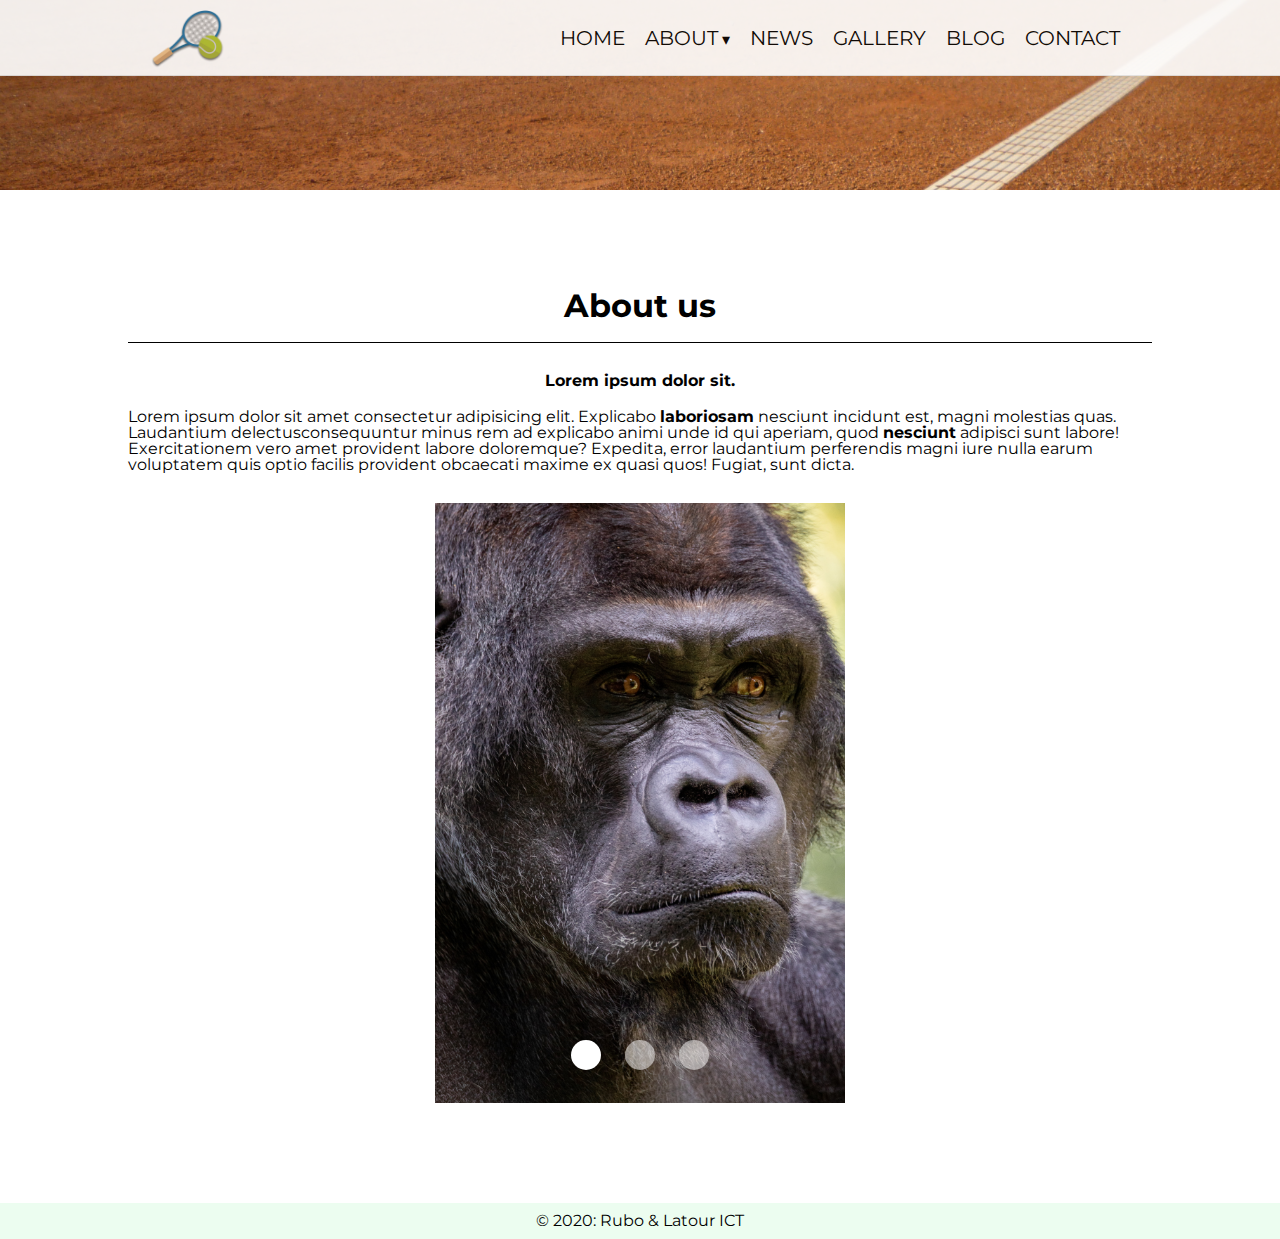
==== about.html @ 15e22660 "😀" ====
<!DOCTYPE html>
<html lang="en">

<head>
    <meta charset="utf-8">
    <meta name="viewport" content="width=device-width" initial-scale="1.0">
    <title>About | Tennis</title>
    <link rel="icon" type="image/png" href="images/tennis.png">
    <link rel="stylesheet" href="css/stylesheet.css">
    <link rel="stylesheet" href="css/font-awesome-4.7.0/css/font-awesome.min.css">
    <link href="https://fonts.googleapis.com/css2?family=Montserrat&display=swap" rel="stylesheet">
</head>

<body>
    <!-- Menu -->
    <header>
        <ul class="flex">
            <li class="site-logo">
                <a href="index.html"><img src="images/tennis.png" alt="tennis racket logo" class="logo"></a>
            </li>
            <!--&#9776 fafa bars-->
            <label class= "labelmenu" for="toggle">&#9776;</label>
            <input type="checkbox" id="toggle"/>
            <div class="nav flex">
            <li class="item"><a href="index.html">Home</a> 
                <div class=" abaout">
                    <li><a href="about.html">About</a>
                        <span class="drop-icon"></span>
                            <label  class= "labelmenusub"  for="toggle1">▾</label>
                            <input type="checkbox" id="toggle1"/>
                     <div class=" sub-menu"> 
                        <ul >
                              <li><a href="about/team.html">Our team</a></li>
                         </ul>  
                    </div>  
                </li>
                <li class="item"><a href="news.html">News</a></li>
                <li class="item"><a href="gallery.html">Gallery</a></li>
                <li class="item"><a href="blog.html">Blog</a></li>
                <li class="item"><a href="contact.html">Contact</a></li>  
            </div>
         </ul>
    </header> 
    <main>
        <!-- Main content -->
            <div class="secondary-image-header">
                <img src="images/about-header.jpg" alt="Tennis court line">
            </div>

       <div id="main-container-about" class="page-pad">
            <h1 class="center title">
                About us
            </h1>
            <article class="content-container mt">
                <h3 class="subtitle">
                    Lorem ipsum dolor sit.
                </h3>
                <p class="p1">
                    Lorem ipsum dolor sit amet consectetur adipisicing elit. Explicabo <b>laboriosam</b> nesciunt incidunt est, magni molestias
                    quas.
                    Laudantium delectusconsequuntur minus rem ad explicabo animi unde id qui aperiam, quod <b>nesciunt</b> adipisci sunt
                    labore!
                    Exercitationem vero amet provident labore doloremque?
                    Expedita, error laudantium perferendis magni iure nulla earum voluptatem quis optio facilis provident obcaecati
                    maxime ex quasi quos! Fugiat, sunt dicta.
                </p>
            </article>
            <div>
                <!-- Use vertical images only for best carousel optimization -->
                <!-- Max 6 images -->
                <section class="carousel">
                    <ul class="slides">
                        <input type="radio" name="radio-buttons" id="img-1" checked />
                        <li class="slide-container">
                            <div class="slide-image">
                                <img src="images/ape-1.jpg" alt="Picture of ape">
                            </div>
                            <div class="carousel-controls">
                                <label for="img-3" class="prev-slide">
                                    <span>&lsaquo;</span>
                                </label>
                                <label for="img-2" class="next-slide">
                                    <span>&rsaquo;</span>
                                </label>
                            </div>
                        </li>
                        <input type="radio" name="radio-buttons" id="img-2" />
                        <li class="slide-container">
                            <div class="slide-image">
                                <img src="images/ape-2.jpg" alt="Picture of ape">
                            </div>
                            <div class="carousel-controls">
                                <label for="img-1" class="prev-slide">
                                    <span>&lsaquo;</span>
                                </label>
                                <label for="img-3" class="next-slide">
                                    <span>&rsaquo;</span>
                                </label>
                            </div>
                        </li>
                        <input type="radio" name="radio-buttons" id="img-3" />
                        <li class="slide-container">
                            <div class="slide-image">
                                <img src="images/ape-3.jpg" alt="Picture of ape">
                            </div>
                            <div class="carousel-controls">
                                <label for="img-2" class="prev-slide">
                                    <span>&lsaquo;</span>
                                </label>
                                <label for="img-1" class="next-slide">
                                    <span>&rsaquo;</span>
                                </label>
                            </div>
                        </li>
                        <div class="carousel-dots">
                            <label for="img-1" class="carousel-dot" id="img-dot-1"></label>
                            <label for="img-2" class="carousel-dot" id="img-dot-2"></label>
                            <label for="img-3" class="carousel-dot" id="img-dot-3"></label>
                        </div>
                    </ul>
                </section>
            </div>
        </div>
    </main>
    <footer>
        &copy; 2020: Rubo & Latour ICT
    </footer>
</body>
</html>
<!-- Fixes transition loading on page refresh bug -->
<script> </script>
---- css/stylesheet.css ----
/*
    FILE: stylesheet.css
    AUTHORS: Rutger Boudewijn & Jasper Latour
*/

/* Standard resets to make our lives easier and general styling */
* {
    margin: 0;
    padding-left: 0;
    box-sizing: border-box;
}

body {
    line-height: 1;
    color: black;
    background: white;
    /* source: https://fonts.google.com/specimen/Montserrat?sidebar.open=true&selection.family=Montserrat */
    font-family: 'Montserrat', sans-serif;
    font-size: 1em;
    margin: 0 auto;
}

article, aside, details, figcaption, figure,
footer, header, hgroup, menu, nav, section, img{ 
    display:block;
}

a {
    text-decoration: none;
    color: black;
}

li {
    list-style-type: none;
}

.quote {
    font-style: italic;
    text-align: center;
}

.center {
    text-align: center;
}

.centerline {
    text-align: center;
    text-decoration: underline;
}

.title {
    padding-bottom: 20px;
    border-bottom: 1px solid #000;
}

.subtitle {
    font-size: 1em;
    padding-bottom: 20px;
    text-align: center;
}

.news-subtitle {
    font-size: 1em;
    padding-bottom: 10px;
}

.mt {
    margin-top: 30px;
}

.flex {
    display: flex;
}

/* Menu */
header {
    position: fixed;
    z-index: 100;
    background-color: #fff;
    width: 100%;
    opacity: .9;
    border-bottom: 1px solid rgba(0, 0, 0, .1);
}

header > ul {
    align-items: center;
    justify-content: space-between;
    flex-wrap: wrap;
    padding: 0 150px;
}

header > ul > .nav > li {
    padding: 10px 5px;
    text-transform: uppercase;
    margin: 0 5px;
}

header > ul > .nav > li a {
    font-size: 20px;
    transition: .25s all;
}

header > ul > .nav > li a:hover {
    color: #2AA842;
}

header > ul > .site-logo > a > img{
    width: 75px;
    height: 75px;
}

.labelmenu {
    margin: 0 40px 0 0;
    font-size: 26px;
    line-height: 70px;
    display: none;
    width: 26px;  
}

#toggle {
    display: none;
}

/* Submenu */
header > ul > .nav > li > ul {
    display: none;
}

.sub-menu  {
    box-shadow: 0 2px 8px rgba(0, 0, 0, 0.23);
    border-width: 1;
    display:none;
    border-radius: 8px;
}

/*check about if hover*/
header > ul > .nav > li:hover > .sub-menu {
    display: block;
    position: absolute;
    background-color: white;
    padding: 10px 10px;
}

header .sub-menu li:last-child {
    width: 100%;
    padding-top: 5px;
    border-width: 0; 
}

header .sub-menu {
    border-width: 1px 1px 0;
    margin: 0 1em;
}
  
header .sub-menu li:last-child {
    border-width: 0;
}

header label.drop-icon, #toggle-menu span.drop-icon {
    padding: 1em;
    font-size: 1em;
    text-align: center;
    background-color: rgba(0, 0, 0, .125);
    text-shadow: 0 0 0 transparent;
    color: rgba(255, 255, 255, .75);
}
  
.sub-menu {
    position: relative;   
    border-radius: 1px 1px 0 rgba(0, 0, 0, .125);
}

/*verbergt checkbox*/
  header input[type="checkbox"] {
  display: none;
}

/* Main content homepage */ 

.page-pad {
    width: 1024px;
    margin: 0 auto;
    padding: 100px 0;
}

main > .header-image-container {
    position: relative;
}

main > .header-image-container > .header-image {
    width: 100%;
}

main > .header-image-container > .header-text {
    position: absolute;
    transform: translateX(-50%);
    left: 48%;
    bottom: 40%;
    color: white;
    opacity: .9;
}

main > .header-image-container > .contact-us {
    position: absolute;
    transform: translateX(-50%);
    left: 48%;
    bottom: 20%;
    opacity: .9;
}

main > .header-image-container > .contact-us > a {
    background-color: #2AA842;
    border: 1px solid #6bad77;
    color:white; 
    padding: 20px;
    display: block;
    position: relative;
    text-transform: uppercase;
    transition: .25s all;
}

main > .header-image-container > .contact-us > a:hover {
    background-color: #6bad77;
    border: 1px solid #6bad77;
}

/* Article one (homepage) */
/* Slightly green background */
.green-bg {
    background-color: rgba(147, 241, 169, 0.178);
} 

#hp-article-one > .page-pad {
    display: flex;
    justify-content: center;
}

#hp-article-one > .page-pad > article {
    width: 350px;
    padding: 0 50px;
    display: block;
    text-align: center;
}

#hp-article-one > .page-pad > article > p {
    font-style: italic;
}

#hp-article-one > .page-pad > article > img {
    width: 150px;
    margin-bottom: 15px;
    display: inline-block;
}

/* Article two (homepage) */
#hp-article-two > .flexbox {
    display: flex;
    flex-wrap: wrap;
}

#hp-article-two > .flexbox > .news-item {
    position: relative;
    flex: 1;
    margin: 40px 20px 0px 20px;
}

#hp-article-two > .flexbox > .news-item > .news-description {
    position: absolute;
    background-color: #fff;
    top: 48%;
    left: 48%;
    transform: translate(-50%, -50%);
    width: 80%;
    padding: 10px;
    opacity: 0.7;
    transition: .25s all;
}

#hp-article-two > .flexbox > .news-item:hover > .news-description {
    display: block;
    opacity: .9;
}

#hp-article-two > .flexbox > .news-item > .news-description > p {
    font-size: .75em;
    text-overflow: ellipsis;
    white-space: nowrap;
    overflow: hidden;
}

#hp-article-two > .flexbox > .news-item > img {
    width: 100%;
}

/* Main content about us page */
.secondary-image-header img { 
    width: 100%;
}

/* Start of carousel */

.carousel {
    margin: 30px 30% 0px 30%;
}

ul.slides {
    display: block;
    position: relative;
    height: 600px;
    margin: 0;
    padding: 0;
    overflow: hidden;
    list-style: none;
}

.slides * {
    user-select: none;
}

ul.slides input {
    display: none; 
}


.slide-container { 
    display: block; 
}

.slide-image {
    display: block;
    position: absolute;
    width: 100%;
    height: 100%;
    top: 0;
    opacity: 0;
    transition: all .7s ease-in-out;
}   

.slide-image img {
    width: 100%;
    height: 100%;
    object-fit: cover;
}

.carousel-controls {
    position: absolute;
    top: 0;
    left: 0;
    right: 0;
    z-index: 999;
    font-size: 100px;
    line-height: 600px;
    color: #fff;
}

.carousel-controls label {
    display: none;
    position: absolute;
    padding: 0 20px;
    opacity: 0;
    transition: opacity .2s;
    cursor: pointer;
}

.slide-image:hover + .carousel-controls label {
    opacity: 0.5;
}

.carousel-controls label:hover {
    opacity: 1;
}

.carousel-controls .prev-slide {
    width: 49%;
    text-align: left;
    left: 0;
}

.carousel-controls .next-slide {
    width: 49%;
    text-align: right;
    right: 0;
}

.carousel-dots {
    position: absolute;
    left: 0;
    right: 0;
    bottom: 20px;
    z-index: 999;
    text-align: center;
}

.carousel-dots .carousel-dot {
    display: inline-block;
    width: 30px;
    height: 30px;
    border-radius: 50%;
    background-color: #fff;
    opacity: 0.5;
    margin: 10px;
}

input:checked + .slide-container .slide-image {
    opacity: 1;
    transform: scale(1);
    transition: opacity 1s ease-in-out;
}

input:checked + .slide-container .carousel-controls label {
     display: block; 
}

input#img-1:checked ~ .carousel-dots label#img-dot-1,
input#img-2:checked ~ .carousel-dots label#img-dot-2,
input#img-3:checked ~ .carousel-dots label#img-dot-3,
input#img-4:checked ~ .carousel-dots label#img-dot-4,
input#img-5:checked ~ .carousel-dots label#img-dot-5,
input#img-6:checked ~ .carousel-dots label#img-dot-6 {
	opacity: 1;
}

input:checked + .slide-container .nav label { 
    display: block; 
}

/* End of carousel */

/* Main content team page */
#main-container-team > div > section.team {
    display: flex;
    flex-basis: 100px;
}

#main-container-team > div > section.team > .team-member {
    position: relative;
}

#main-container-team > div > section.team > .team-member > img {
    width: 90%;
    margin: 0 auto;
}

#main-container-team > div > section.team > .team-member > .team-member-info {
    position: absolute;
    top: 0;
    transform: translateX(-50%);
    left: 50%;
    top: 50%;
    background-color: #fff;
    padding: 30px;
    opacity: .7;
}

#main-container-team > div > section.team > .team-member > .team-member-info > .name {
    font-size: 26px;
    padding-bottom: 10px;
}

#main-container-team > div > section.team > .team-member > .team-member-info > p {
    white-space: nowrap;
}

/* Main content news page */
#main-container-news > div .news-item {
    display: flex;
    padding: 20px;
    box-shadow: 0 2px 8px rgba(0, 0, 0, 0.23);
    position: relative;
}

#main-container-news > div .news-item .date {
    position: absolute;
    bottom: 20px;
    font-size: .75em;
    font-style: italic;
}

#main-container-news > div .news-item > .news-text {
    padding-bottom: 30px;
}

#main-container-news > div .news-item > .news-text > .read-more {
    display: inline-block;
    margin-top: 10px;
    color: #ADB734;
}

#main-container-news > div .news-item > .news-text > .read-more:hover {
    text-decoration: underline;
}

#main-container-news > div .news-item:nth-child(odd) > .news-text {
    text-align: right;
}

#main-container-news > div .news-item:nth-child(odd) .date {
    left: 20px;
}

#main-container-news > div .news-item:nth-child(odd) > img {
    margin-left: 20px;
}

#main-container-news > div .news-item:nth-child(even) > img {
    margin-right: 20px;
}

#main-container-news > div .news-item:nth-child(even) .date {
    right: 20px;
}

#main-container-news > div .news-item > .news-text {
    justify-content: space-between;
}

#main-container-news > div .news-item > .subtitle {
    align-items: start;
}

#main-container-news > div .news-item > img {
    height: 200px;
}

/* Main content news detail page */

#main-container-news-detail > div p {
    padding-bottom: 10px;
}

#main-container-news-detail > div p:last-of-type {
    padding-bottom: 0px;
}

#main-container-news-detail > div .flex {
    flex-wrap: wrap;
}

#main-container-news-detail > div .img-item {
    flex: 0 calc(100%/3);
    width: 100%;
    display: flex;
    padding: 10px;
}

#main-container-news-detail > div .img-item img {
    width: 100%;
}

#main-container-imagegallery> .page-pad{
    width: 1090px;
    margin: 0 auto;
    padding: 100px 0;
}

/*main content gallery*/

#main-container-imagegallery> .gallery { 
  font-size: 0;
  flex-flow: row wrap; 
  display: flex;
  margin: 0 auto;
  
}

#main-container-imagegallery> .gallery div { 
  -webkit-box-flex: auto;
  -ms-flex: auto;
  flex: auto; 
  width: 250px;
  margin: .5vw; 
}

#main-container-imagegallery> .gallery div img { 
  width: 100%; 
  height: auto; 
  border-radius: 20px;
  transition: 0.3s;
}

#main-container-imagegallery> .gallery div img{
    object-fit: cover;
    
    width: 100%; 
  height: auto; 
  border-radius: 20px;
  transition: 0.3s;
}

#main-container-imagegallery> .gallery div img:hover { 
    transform: scale(1.05);
}

.page-pad-gallery {
    width: 12 px;
    margin: 1 auto;
    padding: 20px 20px;
}
 
/*main content blog*/
#main-container-blog> .box {
    display: flex;
    flex-wrap: wrap;
    flex-grow: 1;
    justify-content: space-between;  
}

#main-container-blog> .box:hover {
    display: flex;
    flex-wrap: wrap;
    flex-grow: 1;
    justify-content: space-between;  
box-shadow: 20px 50px 100px rgba(0, 0, 0, 0.5);
}

#main-container-blog>div .post {
    width: 50%;
    height: auto;
    display: flex;
    padding: 30px 50px 40px;
    position: relative;
    flex-wrap: wrap;
    box-shadow: 0 2px 8px rgba(0, 0, 0, 0.23);
    justify-content: center;
    opacity: 1;
    transition: 0.3s;
}

#main-container-blog>div .post:nth-child(3n) {
    width: 100%;
}

#main-container-blog> div .post:hover  {
    transform: scale(1.05);
    background: #e2a9e5;
    background: -moz-linear-gradient(-45deg, #e2a9e5 15%, #2b94e5 100%);
    background: -webkit-linear-gradient(-45deg, #e2a9e5 15%,#2b94e5 100%);
    background: linear-gradient(135deg, #e2a9e5 15%,#2b94e5 100%);

}

#main-container-blog>div .post .blogtitle{
    width: auto;
    height: 1%; 
    text-overflow: ellipsis;
    text-decoration: underline;
    margin: 30px auto;
    display: flex;  
}

#main-container-blog>div .post .blogtext{
    text-align: center;
    width: 100%;
}
  
#main-container-blog>div .post .blogtext > img{
    flex: 0 calc(100%/3);
    width: 30%;
    display: flex;
    padding: 10px;
    justify-content: center;
    margin: 0 auto;
}

#main-container-blog>div .post:nth-child(3n) {
    width: 100%;
}

#main-container-blog > div .post .readmore:hover {
    text-decoration: underline;
}

/*backtroudn flexboxes blog*/
#main-container-blog >div .post1{
    background-color: #FDF0EC;
}

#main-container-blog >div .post2{
    background-color: #98bec8;
}

#main-container-blog >div .post3{
    background-color: #3bab87;
}

#main-container-blog >div .post4{
    background-color: #7290a4;
}

#main-container-blog >div .post5{
    background-color: #2b2f3c;
}

#main-container-blog >div .white{
    color: rgb(255, 255, 255);
    margin: 0 auto 35px;
    z-index: 10;
    max-width: 500px;
}

/*main content contact*/

input[type=text], select, textarea {
    width: 100%; 
    padding: 12px; 
    border: 1px solid #ccc; 
    border-radius: 10px; 
    box-sizing: border-box; 
    margin-top: 6px; 
    margin-bottom: 16px; 
    resize: vertical 
}

.buttonradio{
    padding-bottom: 20px;
    width:100%;
    display: inline-block;
}

 /*oustside box form*/
.boxcontact{
    display: flex;
    flex-wrap: wrap;
    flex-grow: 1;
    justify-content: space-between;
    resize: vertical
}

/*styling name 2 fields*/
form .name {
    display: flex;
    flex-wrap: wrap;
    padding: 30 px;
    padding-top: 10px;
}

.itemname{
    flex: 0 48%;
    padding-right:7px ;
}

  .contentform{
    width: 49%;
    height: auto;
    display: flex;
    padding: 30px 40px 60px;
    position: relative;
    flex-wrap: wrap;
    box-shadow: 0 2px 8px rgba(0, 0, 0, 0.23);
    justify-content: center;
    opacity: 1;
    transition: 0.3s;
  }
  
   /* Style  submit button  */
  .contentform input[type=submit] {
    background-color: #2AA842;
    border: 1px solid #6bad77;
    color:white; 
    padding: 20px;
    display: block;
    position: relative;
    text-transform: uppercase;
    transition: .25s all;
  }
  
  /*hover style submit button*/
  .contentform input[type=submit]:hover {
    background-color: #6bad77;
    border: 1px solid #6bad77;
  }
  
  .contentform .container {
    border-radius: 5px;
    background-color: #f2f2f2;
    padding: 20px;
  }

/* Footer */
    footer {
        padding: 10px;
        text-align: center;
        background-color: rgba(147, 241, 169, 0.178);
        width: 100%;
    }

/* Keyframes */
/* Infinite rotation */ 
    @keyframes rotating {
        from {
            transform: rotate(0deg);
     }
     to {
            transform: rotate(360deg);
     }
    }

    .rotating {
     animation: rotating .5s linear infinite;
    }

/* Mediaqueries */
@media only screen and (max-width: 1180px) {
    #main-container-news-detail > div .img-item.item-4, #main-container-news-detail > div .img-item.item-5 {
        flex: 0 50%;
    }
    
    .page-pad {
        padding: 50px;
        width: 100%;
    }

    .quote {
        display: none;
    }

    #hp-article-two > .flexbox > .news-item {
        flex: 0 calc(50% - 40px);
    }

    .subtitle {
        padding-bottom: 10px;
    }

    .title {
        padding-bottom: 10px;
    }

    header ul {
        padding: 0 50px;
    }

    .secondary-image-header {
        opacity: 0;
        height: 75px;
    }

    #main-container-news-detail > div .img-item {
        flex: 0 50%;
    } 
}

@media only screen and (max-width: 785px) {
    /*show lines*/
    .labelmenu  {
    display: block;
    cursor: pointer;
    }
    
    /*hide normal menu*/
    .nav {
    text-align: center;
    width: 100%;
    display: none;
    }

    /*zlitle menu*/
    nav a {
    display: block;
    border-bottom: 1px solid #EAEAEB;
    margin: 0;
 
    }
    /*check if clicked*/
    #toggle:checked + .nav {
    display: block;
    }    

    #toggle1:checked + .sub-menu {
        display: block;
    } 
    
    header .sub-menu  {
        border-width: 0;
        margin: 0;
        position: relative;
        left: 0;
        width: 100%;
        z-index: 3000;
        box-shadow:0 0px 0px rgb(255, 255, 255) ; 
    }        
    
    body {
        font-size: .75em;
    }

    .mt {
        margin-top: 20px;
    }

    .carousel {
        margin: 30px 5% 0px 5%
    }

    #hp-article-one > .page-pad > article {
        width: 100%;
        
    }

    #hp-article-one > .page-pad > article > img {
        width: 80px;
    }

    #hp-article-two > .flexbox > .news-item {
        flex: 0 100%;
        margin: 10px;
    }

    #hp-article-two > .flexbox > .news-item:first-of-type {
        flex: 0 100%;
        margin-top: 30px;
    }
    
    #main-container-news-detail > div .img-item {
        flex-basis: 100%;
    }
    
    #main-container-blog > div .post> img{
        flex: 0 50%;
    }

    #main-container-news > div .news-item > img {
        display: none;
    }

    #main-container-blog > div .post> img{
        flex: 0 50%;
    }

    #hp-article-one {
        padding-top: 100px;
    }

    .header-image-container {
        display: none;
    }

    .grid-item {
        flex-basis: 50%;
      } 
      
    #main-container-blog > div .post>.blogtext> img{
        display: none;
    }

    #main-container-blog>div .post {
    width: 100%;
    }
    .contentform{
        width: 100%;
    }
    .itemname{
        flex: 0 100%
    }
    
}
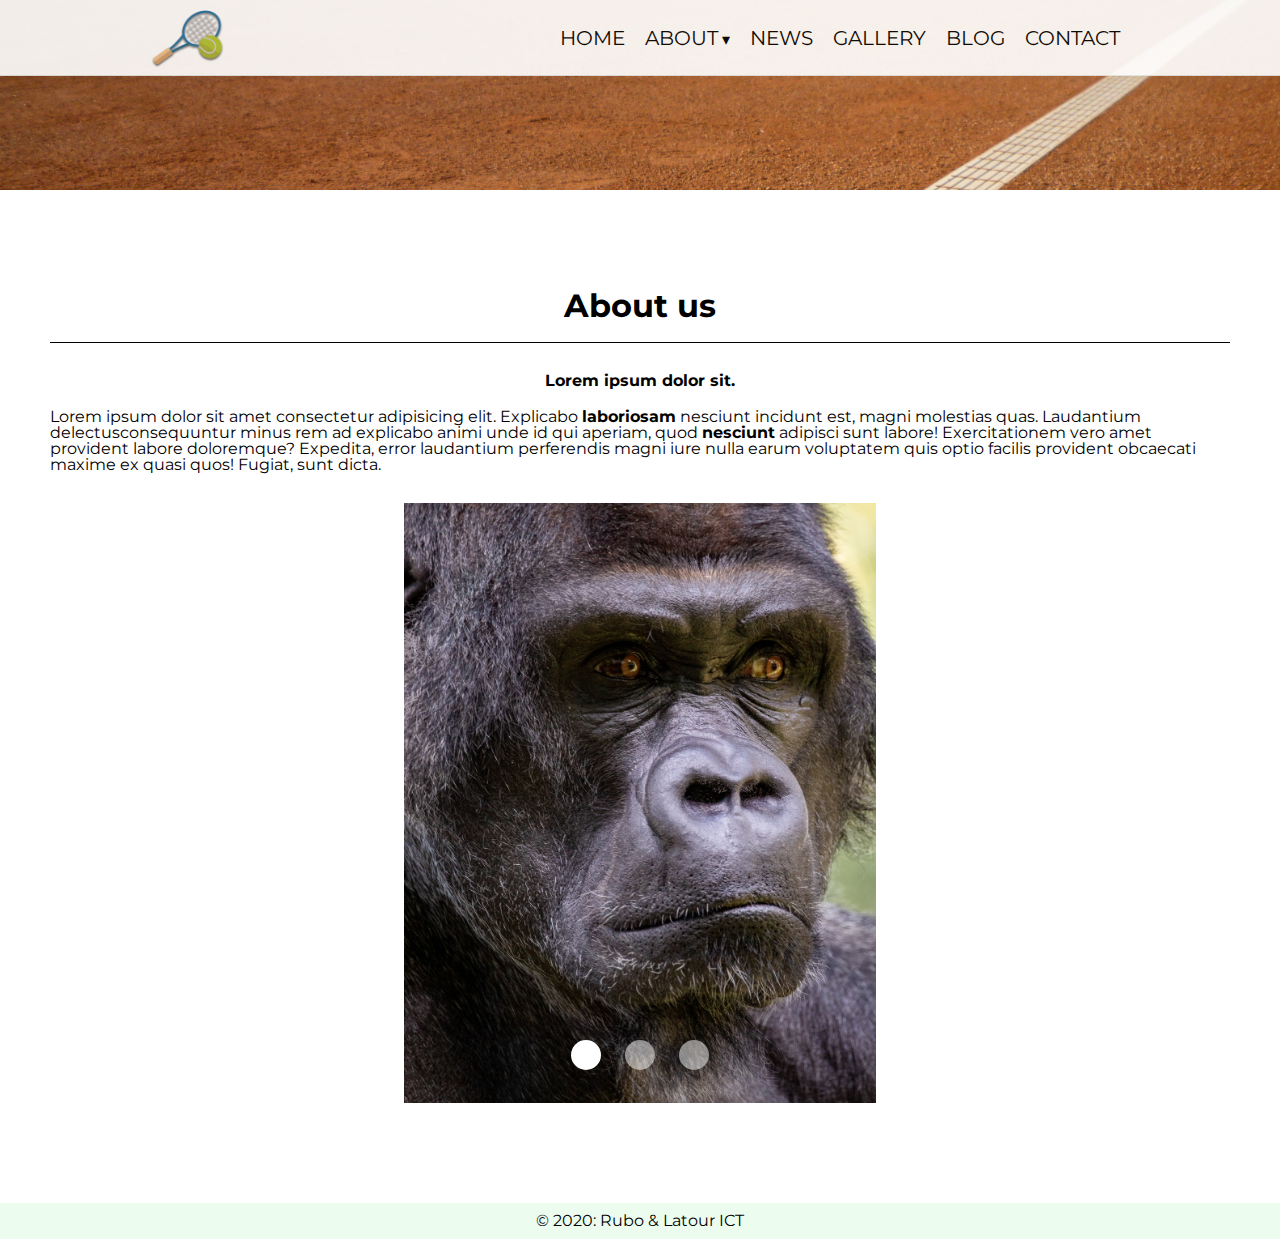
==== commit c31e952a: ".2" ====
--- a/about.html
+++ b/about.html
@@ -19,33 +19,33 @@
                 <a href="index.html"><img src="images/tennis.png" alt="tennis racket logo" class="logo"></a>
             </li>
             <!--&#9776 fafa bars-->
-            <label class= "labelmenu" for="toggle">&#9776;</label>
-            <input type="checkbox" id="toggle"/>
-            <div class="nav flex">
-            <li class="item"><a href="index.html">Home</a> 
-                <div class=" abaout">
-                    <li><a href="about.html">About</a>
-                        <span class="drop-icon"></span>
-                            <label  class= "labelmenusub"  for="toggle1">▾</label>
-                            <input type="checkbox" id="toggle1"/>
-                     <div class=" sub-menu"> 
-                        <ul >
-                              <li><a href="about/team.html">Our team</a></li>
-                         </ul>  
-                    </div>  
+            <label class="labelmenu" for="toggle">&#9776;</label>
+            <input type="checkbox" id="toggle" />
+            <nav class="nav flex">
+                <li class="item"><a href="index.html">Home</a></li>
+                <li>
+                    <a href="about.html">About</a>
+                    <span class="drop-icon"></span>
+                    <label class="labelmenusub" for="toggle1">▾</label>
+                    <input type="checkbox" id="toggle1" />
+                    <div class="sub-menu">
+                        <ul>
+                            <li><a href="about/team.html">Our team</a></li>
+                        </ul>
+                    </div>
                 </li>
                 <li class="item"><a href="news.html">News</a></li>
                 <li class="item"><a href="gallery.html">Gallery</a></li>
                 <li class="item"><a href="blog.html">Blog</a></li>
-                <li class="item"><a href="contact.html">Contact</a></li>  
-            </div>
-         </ul>
-    </header> 
+                <li class="item"><a href="contact.html">Contact</a></li>
+            </nav>
+        </ul>
+    </header>
     <main>
         <!-- Main content -->
-            <div class="secondary-image-header">
-                <img src="images/about-header.jpg" alt="Tennis court line">
-            </div>
+        <div class="secondary-image-header">
+            <img src="images/about-header.jpg" alt="Tennis court line">
+        </div>
 
        <div id="main-container-about" class="page-pad">
             <h1 class="center title">
--- a/css/stylesheet.css
+++ b/css/stylesheet.css
@@ -51,6 +51,7 @@
 .title {
     padding-bottom: 20px;
     border-bottom: 1px solid #000;
+    font-size: 2em;
 }
 
 .subtitle {
@@ -170,7 +171,7 @@
     border-radius: 1px 1px 0 rgba(0, 0, 0, .125);
 }
 
-/*verbergt checkbox*/
+/* Hides checkbox */
   header input[type="checkbox"] {
   display: none;
 }
@@ -178,7 +179,7 @@
 /* Main content homepage */ 
 
 .page-pad {
-    width: 1024px;
+    width: 1180px;
     margin: 0 auto;
     padding: 100px 0;
 }
@@ -194,7 +195,7 @@
 main > .header-image-container > .header-text {
     position: absolute;
     transform: translateX(-50%);
-    left: 48%;
+    left: 50%;
     bottom: 40%;
     color: white;
     opacity: .9;
@@ -203,7 +204,7 @@
 main > .header-image-container > .contact-us {
     position: absolute;
     transform: translateX(-50%);
-    left: 48%;
+    left: 50%;
     bottom: 20%;
     opacity: .9;
 }
@@ -267,8 +268,8 @@
 #hp-article-two > .flexbox > .news-item > .news-description {
     position: absolute;
     background-color: #fff;
-    top: 48%;
-    left: 48%;
+    top: 50%;
+    left: 50%;
     transform: translate(-50%, -50%);
     width: 80%;
     padding: 10px;
@@ -399,6 +400,7 @@
     background-color: #fff;
     opacity: 0.5;
     margin: 10px;
+    cursor:pointer;
 }
 
 input:checked + .slide-container .slide-image {
@@ -471,7 +473,7 @@
 
 #main-container-news > div .news-item .date {
     position: absolute;
-    bottom: 20px;
+    bottom: 200px;
     font-size: .75em;
     font-style: italic;
 }
@@ -556,35 +558,30 @@
 /*main content gallery*/
 
 #main-container-imagegallery> .gallery { 
-  font-size: 0;
-  flex-flow: row wrap; 
-  display: flex;
-  margin: 0 auto;
-  
-}
-
-#main-container-imagegallery> .gallery div { 
-  -webkit-box-flex: auto;
-  -ms-flex: auto;
-  flex: auto; 
-  width: 250px;
-  margin: .5vw; 
+    font-size: 0;
+    flex-flow: row wrap; 
+    display: flex;
+    margin: 0 auto;
+}
+
+#main-container-imagegallery> .gallery div {
+    flex: auto; 
+    width: 250px;
+    margin: .5vw; 
 }
 
 #main-container-imagegallery> .gallery div img { 
-  width: 100%; 
-  height: auto; 
-  border-radius: 20px;
-  transition: 0.3s;
+    width: 100%; 
+    height: auto; 
+    border-radius: 20px;
+    transition: 0.3s;
 }
 
 #main-container-imagegallery> .gallery div img{
-    object-fit: cover;
-    
-    width: 100%; 
-  height: auto; 
-  border-radius: 20px;
-  transition: 0.3s;
+    object-fit: cover;width: 100%; 
+    height: auto; 
+    border-radius: 20px;
+    transition: 0.3s;
 }
 
 #main-container-imagegallery> .gallery div img:hover { 
@@ -610,7 +607,7 @@
     flex-wrap: wrap;
     flex-grow: 1;
     justify-content: space-between;  
-box-shadow: 20px 50px 100px rgba(0, 0, 0, 0.5);
+    box-shadow: 20px 50px 100px rgba(0, 0, 0, 0.5);
 }
 
 #main-container-blog>div .post {
@@ -633,9 +630,6 @@
 #main-container-blog> div .post:hover  {
     transform: scale(1.05);
     background: #e2a9e5;
-    background: -moz-linear-gradient(-45deg, #e2a9e5 15%, #2b94e5 100%);
-    background: -webkit-linear-gradient(-45deg, #e2a9e5 15%,#2b94e5 100%);
-    background: linear-gradient(135deg, #e2a9e5 15%,#2b94e5 100%);
 
 }
 
@@ -699,6 +693,9 @@
 }
 
 /*main content contact*/
+#main-contact-container h2 {
+    font-size: 26px;
+}
 
 input[type=text], select, textarea {
     width: 100%; 
@@ -708,7 +705,7 @@
     box-sizing: border-box; 
     margin-top: 6px; 
     margin-bottom: 16px; 
-    resize: vertical 
+    resize: vertical;
 }
 
 .buttonradio{
@@ -723,7 +720,7 @@
     flex-wrap: wrap;
     flex-grow: 1;
     justify-content: space-between;
-    resize: vertical
+    resize: vertical;
 }
 
 /*styling name 2 fields*/
@@ -736,10 +733,13 @@
 
 .itemname{
     flex: 0 48%;
-    padding-right:7px ;
-}
-
-  .contentform{
+}
+
+.itemname.first {
+    margin-right: 4%;
+}
+
+.contentform {
     width: 49%;
     height: auto;
     display: flex;
@@ -750,10 +750,10 @@
     justify-content: center;
     opacity: 1;
     transition: 0.3s;
-  }
-  
-   /* Style  submit button  */
-  .contentform input[type=submit] {
+}
+
+/* Style  submit button  */
+.contentform input[type=submit] {
     background-color: #2AA842;
     border: 1px solid #6bad77;
     color:white; 
@@ -762,49 +762,46 @@
     position: relative;
     text-transform: uppercase;
     transition: .25s all;
-  }
-  
-  /*hover style submit button*/
-  .contentform input[type=submit]:hover {
+}
+
+/*hover style submit button*/
+.contentform input[type=submit]:hover {
     background-color: #6bad77;
     border: 1px solid #6bad77;
-  }
-  
-  .contentform .container {
+    cursor: pointer;
+}
+
+.contentform .container {
     border-radius: 5px;
     background-color: #f2f2f2;
     padding: 20px;
-  }
+}
 
 /* Footer */
-    footer {
-        padding: 10px;
-        text-align: center;
-        background-color: rgba(147, 241, 169, 0.178);
-        width: 100%;
-    }
+footer {
+    padding: 10px;
+    text-align: center;
+    background-color: rgba(147, 241, 169, 0.178);
+    width: 100%;
+}
 
 /* Keyframes */
 /* Infinite rotation */ 
-    @keyframes rotating {
-        from {
-            transform: rotate(0deg);
-     }
-     to {
-            transform: rotate(360deg);
-     }
-    }
-
-    .rotating {
-     animation: rotating .5s linear infinite;
-    }
+@keyframes rotating {
+    from {
+        transform: rotate(0deg);
+    }
+    to {
+        transform: rotate(360deg);
+    }
+}
+
+.rotating {
+    animation: rotating .5s linear infinite;
+}
 
 /* Mediaqueries */
 @media only screen and (max-width: 1180px) {
-    #main-container-news-detail > div .img-item.item-4, #main-container-news-detail > div .img-item.item-5 {
-        flex: 0 50%;
-    }
-    
     .page-pad {
         padding: 50px;
         width: 100%;
@@ -814,10 +811,6 @@
         display: none;
     }
 
-    #hp-article-two > .flexbox > .news-item {
-        flex: 0 calc(50% - 40px);
-    }
-
     .subtitle {
         padding-bottom: 10px;
     }
@@ -835,12 +828,28 @@
         height: 75px;
     }
 
+    .carousel-controls label {
+        opacity: 1;
+    }
+
+    #hp-article-two > .flexbox > .news-item {
+        flex: 0 calc(50% - 40px);
+    }
+
+    #main-container-team > div > section.team > .team-member > .team-member-info > .name {
+        font-size: 20px;
+    }
+
     #main-container-news-detail > div .img-item {
         flex: 0 50%;
     } 
-}
-
-@media only screen and (max-width: 785px) {
+
+    #main-container-news-detail > div .img-item.item-4, #main-container-news-detail > div .img-item.item-5 {
+        flex: 0 50%;
+    }
+}
+
+@media only screen and (max-width: 768px) {
     /*show lines*/
     .labelmenu  {
     display: block;
@@ -937,7 +946,7 @@
 
     .grid-item {
         flex-basis: 50%;
-      } 
+    } 
       
     #main-container-blog > div .post>.blogtext> img{
         display: none;
